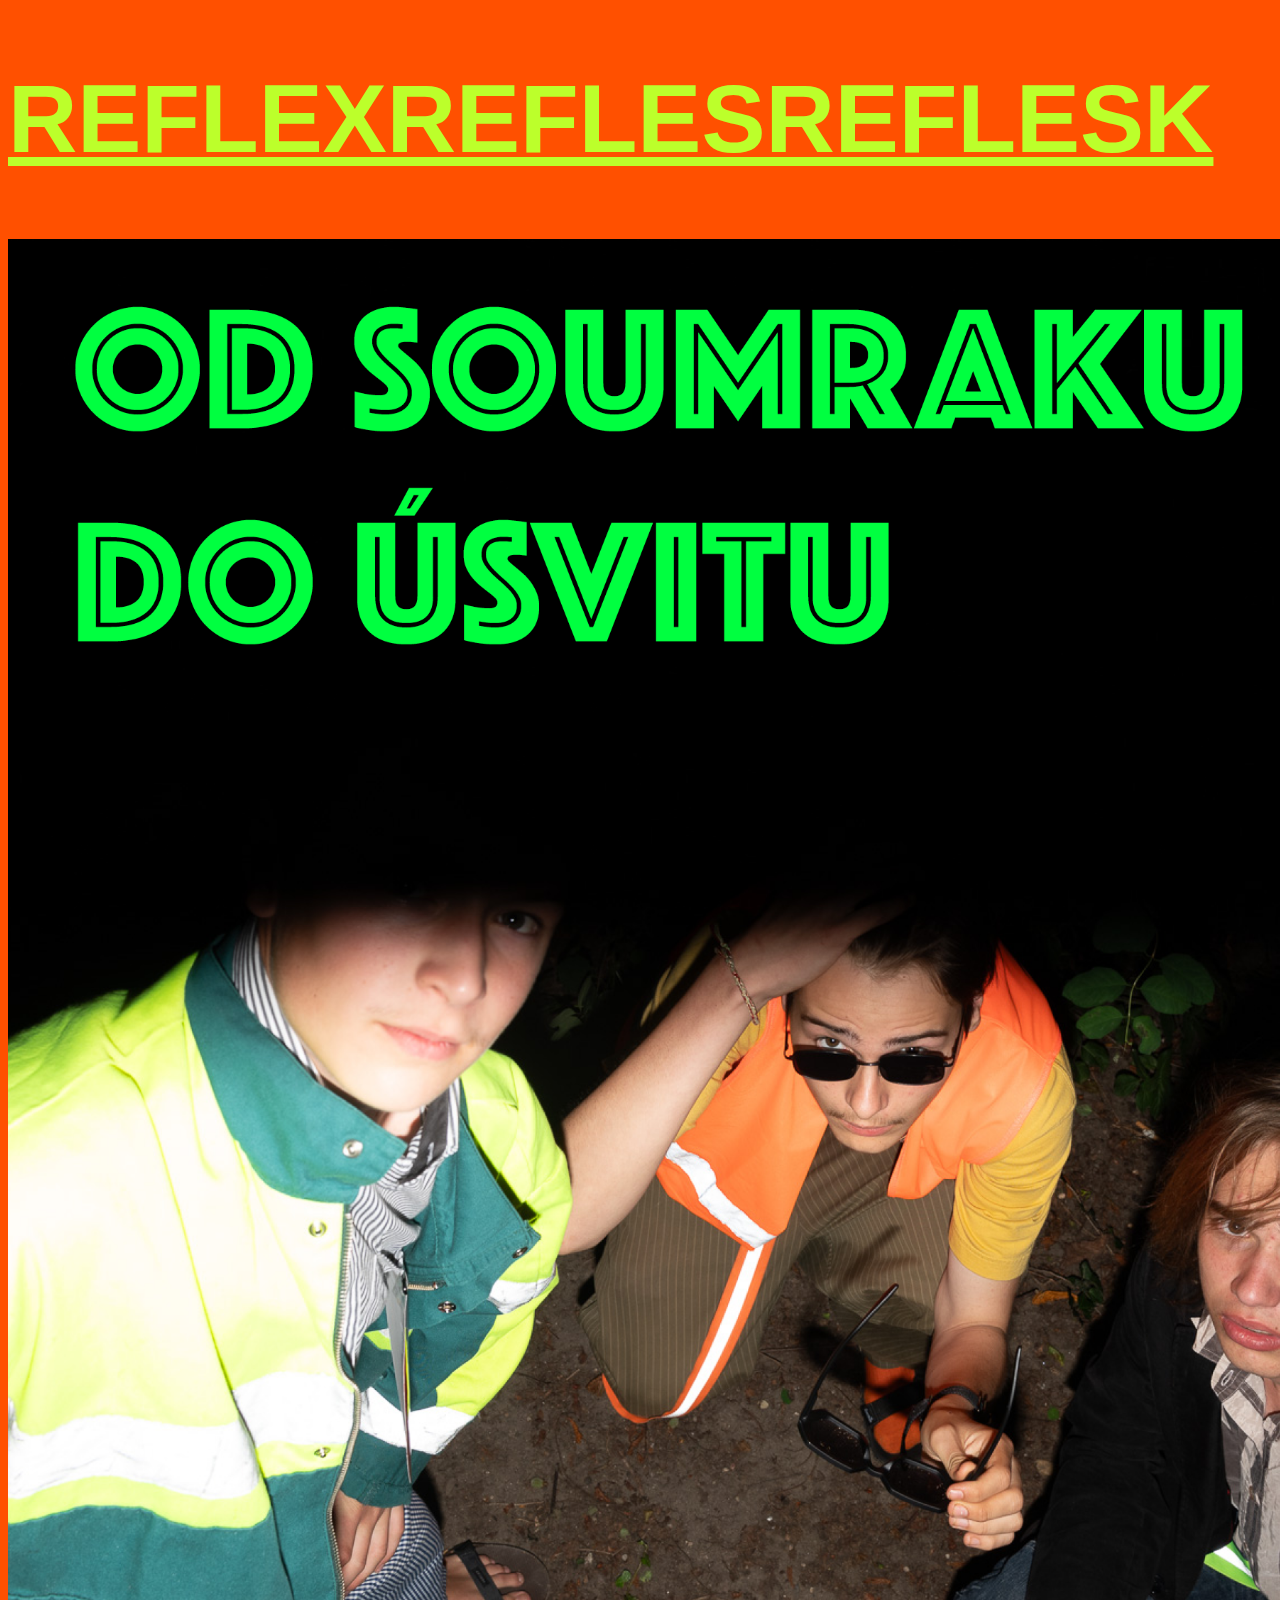
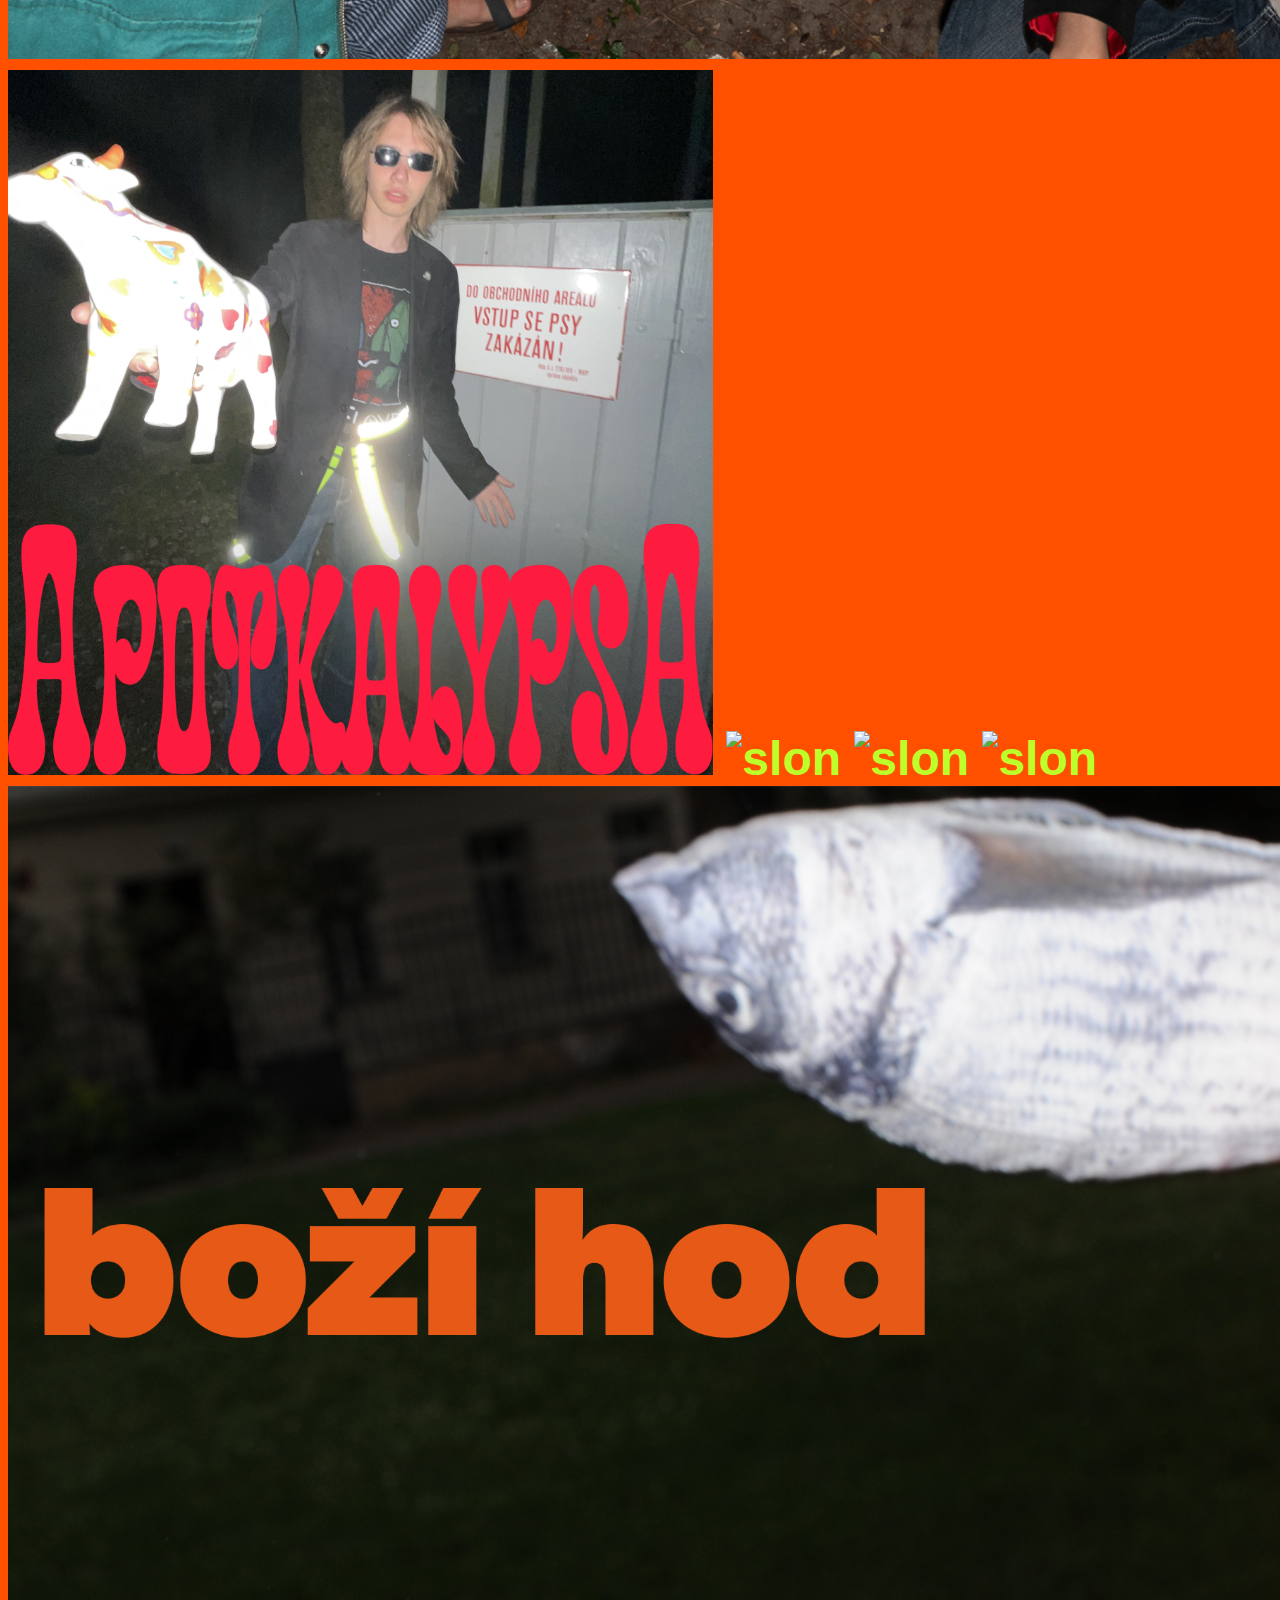
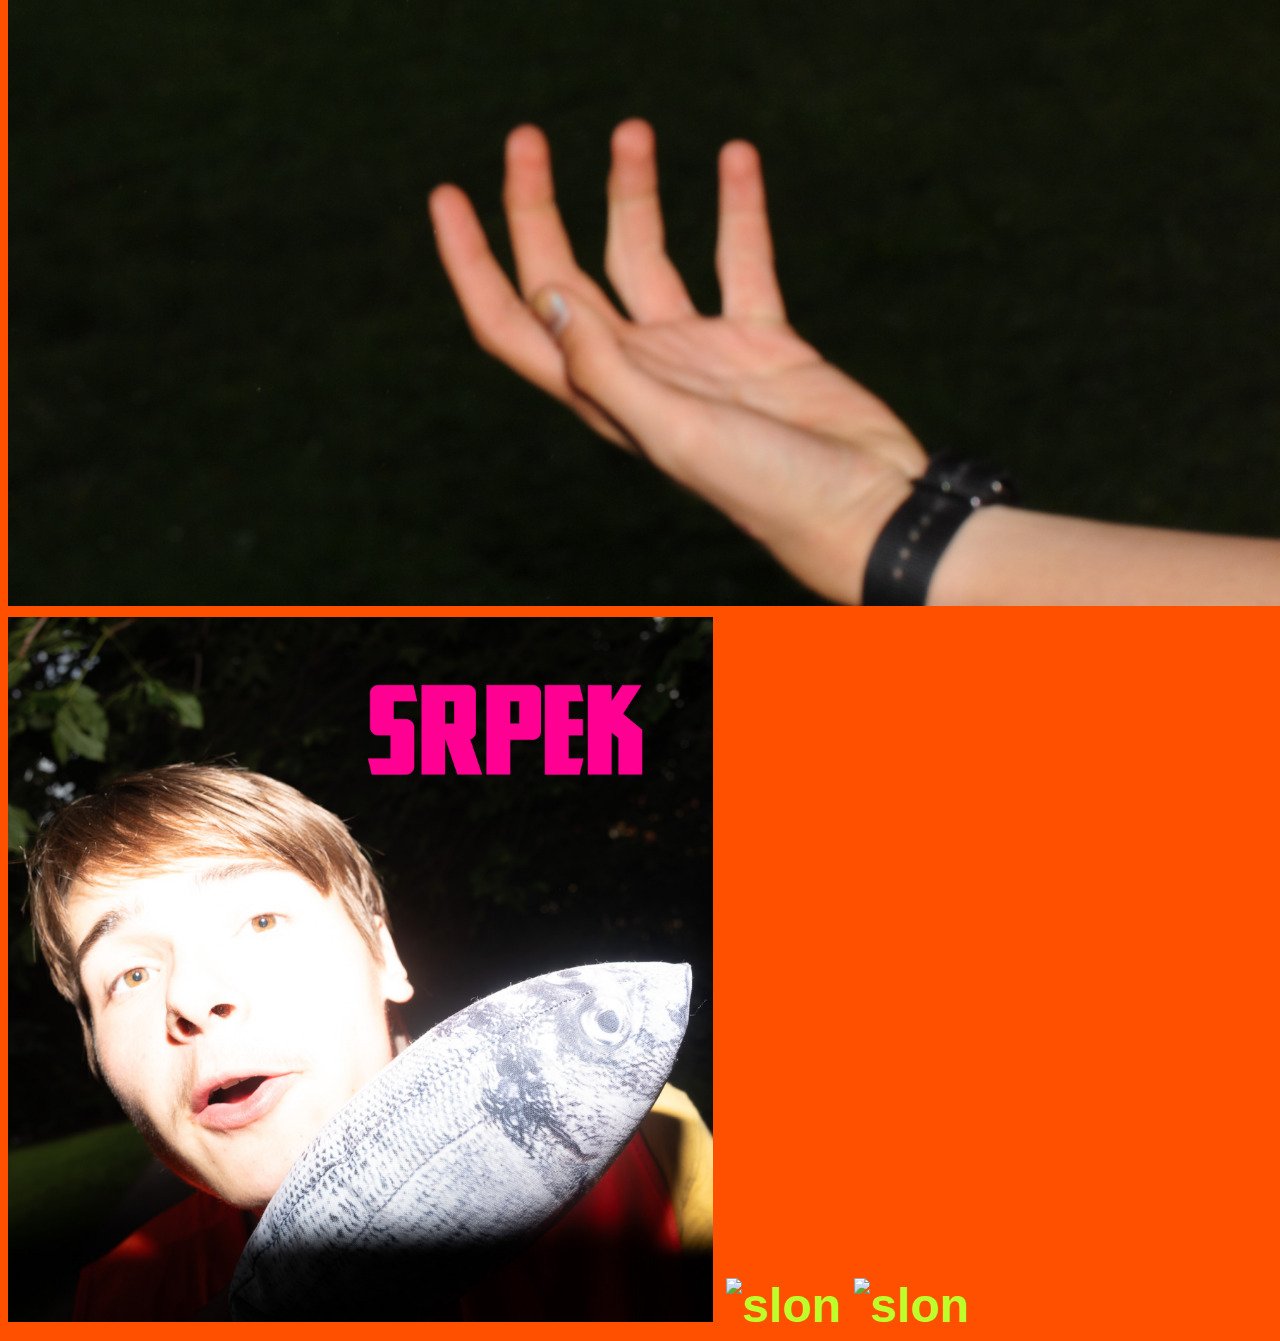
==== public/kreace graficke.html @ 4aeee2b6 "Add files via upload" ====
<!DOCTYPE html>
<html lang="cs">
<head>
    <meta charset="UTF-8">
    <meta name="viewport" content="width=device-width, initial-scale=1.0">
    <link rel="stylesheet" href="style.css">
    <link rel="stylesheet" href="https://use.typekit.net/hsa7xqj.css">
    <title>kreace grafické</title>
</head>
<body>
    <a href="../index.html"><h1>REFLEXREFLESREFLESK</h1></a>
    <img src="/assets/grafik/soumrak.png" alt="slon" style="width: 1420px;">
    <img src="/assets/grafik/apotkalypsa.png" alt="slon" style="width: 705px;">
    <img src="/assets/grafik/katze.png" alt="slon" style="width: 705px;">
    <img src="/assets/grafik/SLIBĚSLIB.png" alt="slon" style="width: 705px;">
    <img src="/assets/grafik/spinks.png" alt="slon" style="width: 705px;">
    <img src="/assets/grafik/boží hod.png" alt="slon" style="width: 1420px;">
    <img src="/assets/grafik/srpek.png" alt="slon" style="width: 705px;">
    <img src="/assets/grafik/popokatepetl.png" alt="slon" style="width: 705px;">
    <img src="/assets/grafik/lezepozeleze.png" alt="slon" style="width: 1420px;">
</body>
</html>
---- public/style.css ----
body{
    background-color: rgb(255, 80, 0);
    font-family: "roc-grotesk-wide", sans-serif;
font-weight: 700;
font-style: normal;
font-size: 48px;
color: rgb(188, 255, 43);
}
a:visited{color: rgb(188, 255, 43);}
a{color: rgb(188, 255, 43);}

.main-img{
    display:flex;
    direction: column;
    gap:10px;
    flex-wrap:wrap;
}
.img-reflex{
    width: 32%;
}
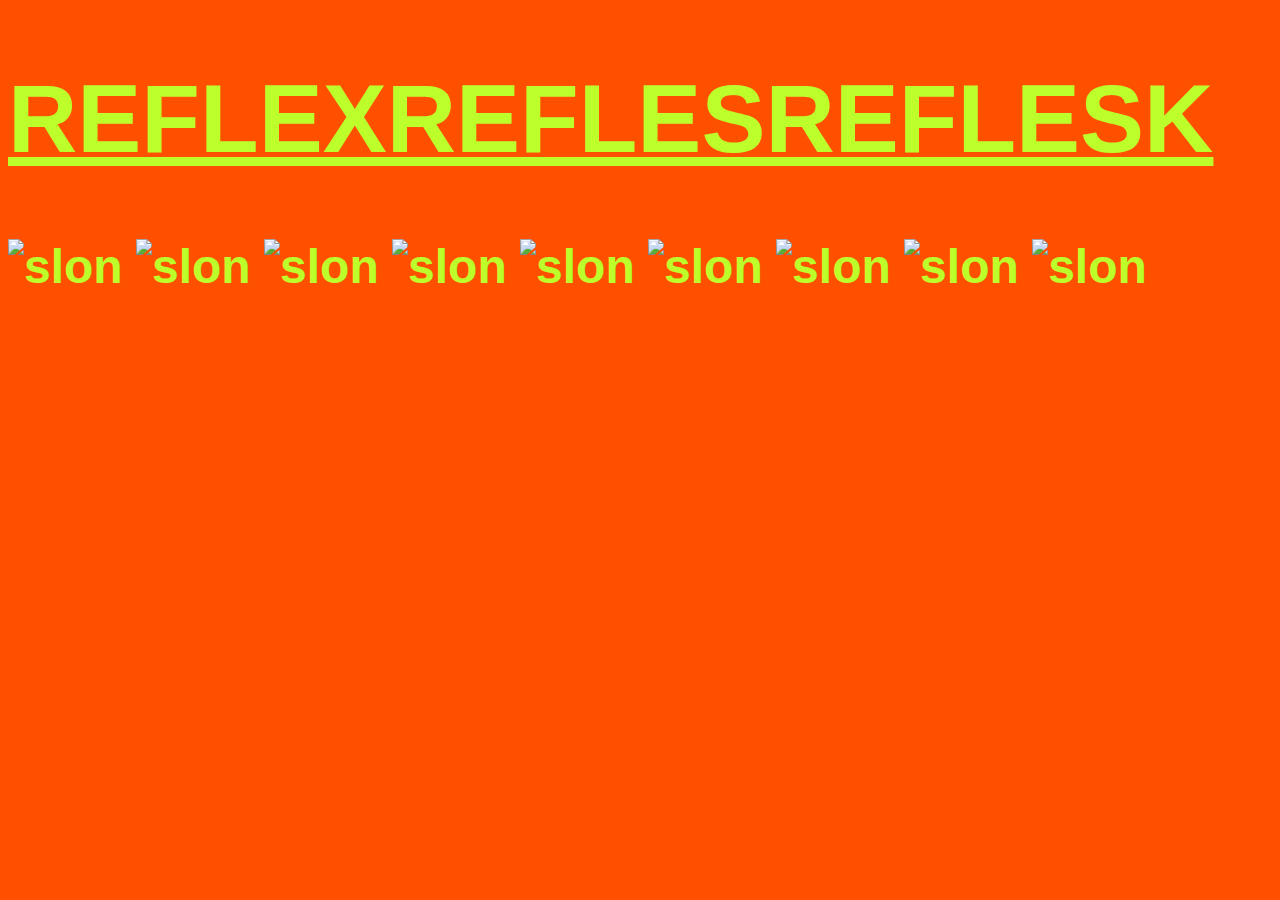
==== commit f8905df9: "přesměrování 1" ====
--- a/public/kreace graficke.html
+++ b/public/kreace graficke.html
@@ -9,14 +9,14 @@
 </head>
 <body>
     <a href="../index.html"><h1>REFLEXREFLESREFLESK</h1></a>
-    <img src="/assets/grafik/soumrak.png" alt="slon" style="width: 1420px;">
-    <img src="/assets/grafik/apotkalypsa.png" alt="slon" style="width: 705px;">
-    <img src="/assets/grafik/katze.png" alt="slon" style="width: 705px;">
-    <img src="/assets/grafik/SLIBĚSLIB.png" alt="slon" style="width: 705px;">
-    <img src="/assets/grafik/spinks.png" alt="slon" style="width: 705px;">
-    <img src="/assets/grafik/boží hod.png" alt="slon" style="width: 1420px;">
-    <img src="/assets/grafik/srpek.png" alt="slon" style="width: 705px;">
-    <img src="/assets/grafik/popokatepetl.png" alt="slon" style="width: 705px;">
-    <img src="/assets/grafik/lezepozeleze.png" alt="slon" style="width: 1420px;">
+    <img src="./assets/grafik/soumrak.png" alt="slon" style="width: 1420px;">
+    <img src="./assets/grafik/apotkalypsa.png" alt="slon" style="width: 705px;">
+    <img src="./assets/grafik/katze.png" alt="slon" style="width: 705px;">
+    <img src="./assets/grafik/SLIBĚSLIB.png" alt="slon" style="width: 705px;">
+    <img src="./assets/grafik/spinks.png" alt="slon" style="width: 705px;">
+    <img src="./assets/grafik/boží hod.png" alt="slon" style="width: 1420px;">
+    <img src="./assets/grafik/srpek.png" alt="slon" style="width: 705px;">
+    <img src="./assets/grafik/popokatepetl.png" alt="slon" style="width: 705px;">
+    <img src="./assets/grafik/lezepozeleze.png" alt="slon" style="width: 1420px;">
 </body>
 </html>